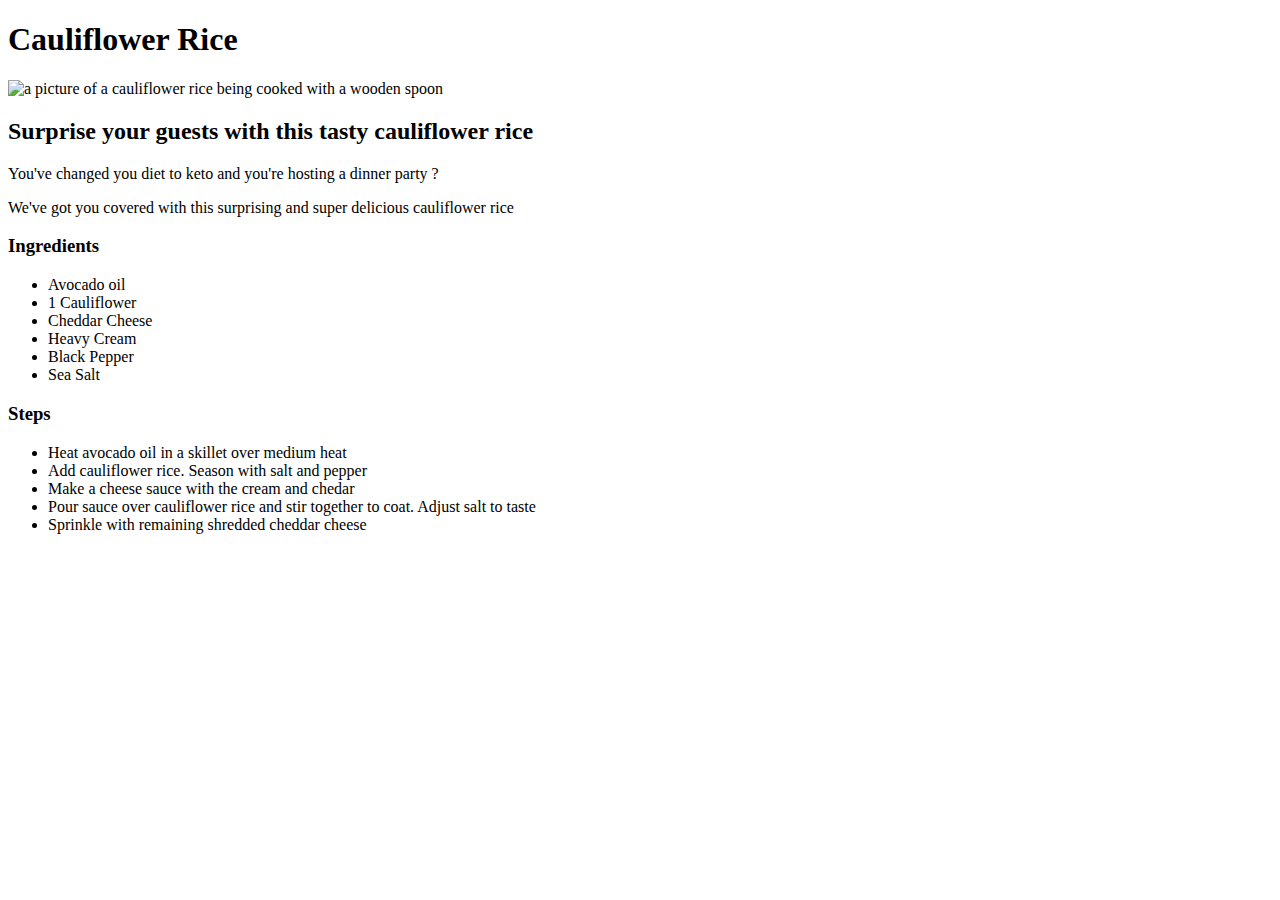
==== recipes/cauliflower-rice.html @ 0fa517c6 "Feat: finalisation des recettes" ====
<!DOCTYPE html>
<html lang="fr">
    <head>
        <meta charset="utf-8">
        <title>Cauliflower Rice</title>
    </head>
    
    <body>
        <h1>Cauliflower Rice</h1>

        <img src="https://www.inspiredtaste.net/wp-content/uploads/2023/06/Easy-Cauliflower-Rice-Recipe-Video.jpg" alt="a picture of a cauliflower rice being cooked with a wooden spoon" width="700" height="467">

        <h2>Surprise your guests with this tasty cauliflower rice</h2>

        <p>You've changed you diet to keto and you're hosting a dinner party ? </p>
        
        <p>We've got you covered with this surprising and super delicious cauliflower rice</p>

        <h3>Ingredients</h3>
        <ul>
            <li>Avocado oil</li>
            <li>1 Cauliflower</li>
            <li>Cheddar Cheese</li>
            <li>Heavy Cream</li>
            <li>Black Pepper</li>
            <li>Sea Salt</li>
        </ul>

        <h3>Steps</h3>
        <ul>
            <li>Heat avocado oil in a skillet over medium heat</li>
            <li>Add cauliflower rice. Season with salt and pepper</li>
            <li>Make a cheese sauce with the cream and chedar</li>
            <li>Pour sauce over cauliflower rice and stir together to coat. Adjust salt to taste</li>
            <li>Sprinkle with remaining shredded cheddar cheese</li>
        </ul>

    </body>
</html>
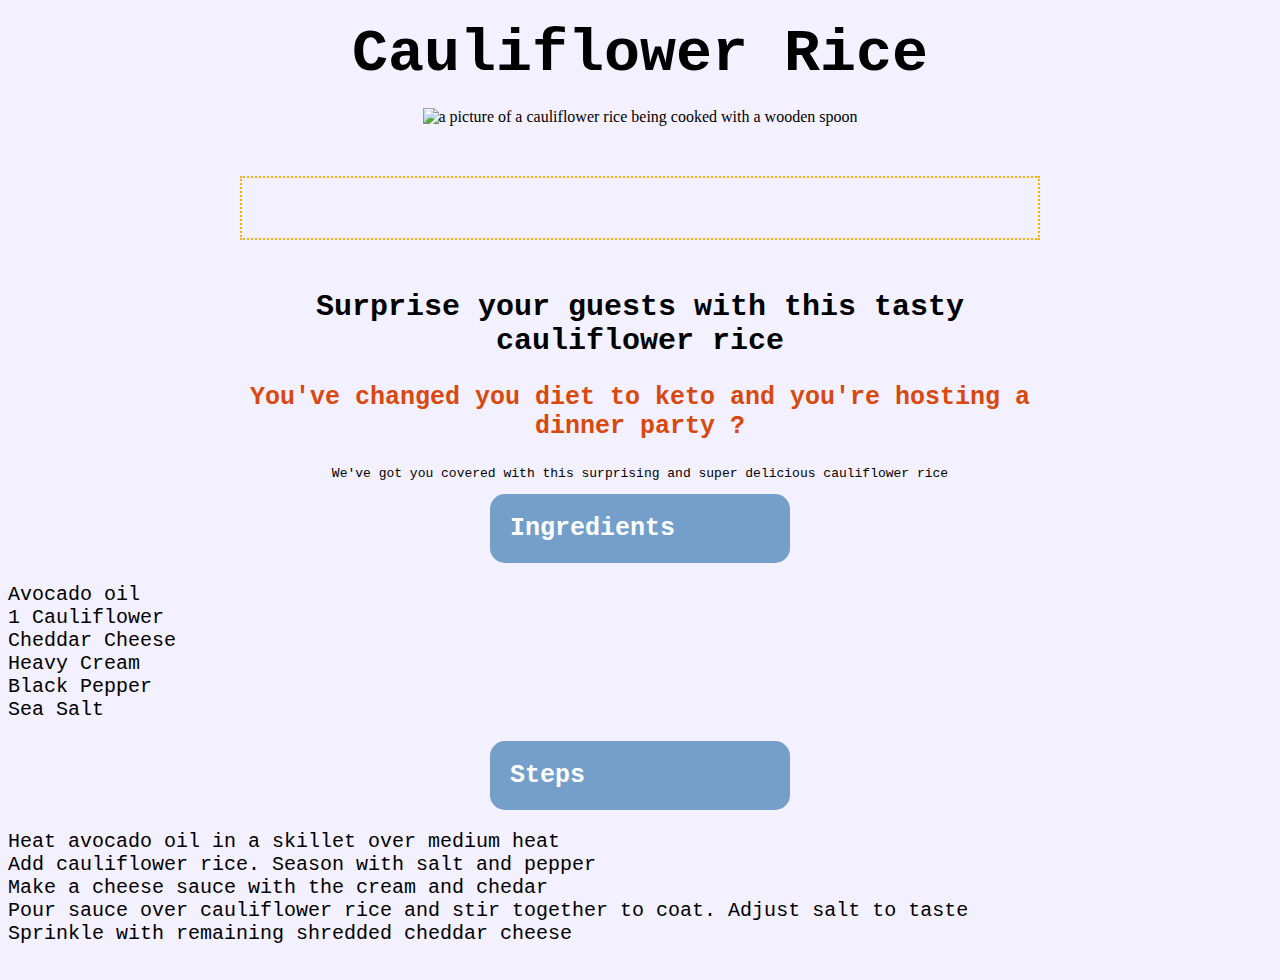
==== commit 35639ecc: "Style: ajouter du css pour rendre la page agréable" ====
--- a/recipes/cauliflower-rice.html
+++ b/recipes/cauliflower-rice.html
@@ -3,37 +3,40 @@
     <head>
         <meta charset="utf-8">
         <title>Cauliflower Rice</title>
+        <link rel="stylesheet" href="../styles.css">
     </head>
-    
+
     <body>
-        <h1>Cauliflower Rice</h1>
+        <h1 class="main-title">Cauliflower Rice</h1>
 
-        <img src="https://www.inspiredtaste.net/wp-content/uploads/2023/06/Easy-Cauliflower-Rice-Recipe-Video.jpg" alt="a picture of a cauliflower rice being cooked with a wooden spoon" width="700" height="467">
+        <div class="main-content">
+            <img src="https://www.inspiredtaste.net/wp-content/uploads/2023/06/Easy-Cauliflower-Rice-Recipe-Video.jpg" alt="a picture of a cauliflower rice being cooked with a wooden spoon" width="700" height="467">
 
-        <h2>Surprise your guests with this tasty cauliflower rice</h2>
+            <div class="introduction"></div>
+                <h2>Surprise your guests with this tasty cauliflower rice</h2>
 
-        <p>You've changed you diet to keto and you're hosting a dinner party ? </p>
-        
-        <p>We've got you covered with this surprising and super delicious cauliflower rice</p>
+                <p class="main-intro">You've changed you diet to keto and you're hosting a dinner party ? </p>
 
-        <h3>Ingredients</h3>
-        <ul>
-            <li>Avocado oil</li>
-            <li>1 Cauliflower</li>
-            <li>Cheddar Cheese</li>
-            <li>Heavy Cream</li>
-            <li>Black Pepper</li>
-            <li>Sea Salt</li>
-        </ul>
+                <p>We've got you covered with this surprising and super delicious cauliflower rice</p>
+            </div>
+            <h3>Ingredients</h3>
+            <ul>
+                <li>Avocado oil</li>
+                <li>1 Cauliflower</li>
+                <li>Cheddar Cheese</li>
+                <li>Heavy Cream</li>
+                <li>Black Pepper</li>
+                <li>Sea Salt</li>
+            </ul>
 
-        <h3>Steps</h3>
-        <ul>
-            <li>Heat avocado oil in a skillet over medium heat</li>
-            <li>Add cauliflower rice. Season with salt and pepper</li>
-            <li>Make a cheese sauce with the cream and chedar</li>
-            <li>Pour sauce over cauliflower rice and stir together to coat. Adjust salt to taste</li>
-            <li>Sprinkle with remaining shredded cheddar cheese</li>
-        </ul>
-
+            <h3>Steps</h3>
+            <ul>
+                <li>Heat avocado oil in a skillet over medium heat</li>
+                <li>Add cauliflower rice. Season with salt and pepper</li>
+                <li>Make a cheese sauce with the cream and chedar</li>
+                <li>Pour sauce over cauliflower rice and stir together to coat. Adjust salt to taste</li>
+                <li>Sprinkle with remaining shredded cheddar cheese</li>
+            </ul>
+        </div>
     </body>
 </html>--- a/styles.css
+++ b/styles.css
@@ -0,0 +1,66 @@
+*,
+::before,
+::after {
+    box-sizing: border-box;
+}
+
+body {
+    background-color: #f3f0ff;
+}
+
+.main-title {
+    font-family: Impact, Haettenschweiler, 'Arial Narrow Bold', monospace;
+    font-size: 60px;
+    width: fit-content;
+    margin: 20px auto;
+}
+
+/* img {
+    margin-bottom: 30px;
+} */
+
+.main-content {
+    width: 800px;
+    margin: 0 auto;
+    text-align: center;
+}
+
+ul {
+    list-style-type: none;
+    padding: 0;
+    font-size: 20px;
+    /* width: 500px; */
+}
+
+h2 {
+    font-size: 30px;
+}
+
+h3 {
+    background-color: #749FCA;
+    padding: 20px;
+    width: 300px;
+    margin: 0 auto;
+    font-family: Verdana, Geneva, Tahoma, monospace;
+    color: #ffffff;
+    font-weight: 900;
+    font-size: 25px;
+    border-radius: 15px;
+}
+
+.main-intro {
+    color: #d9480f;
+    font-weight: 700;
+    font-size: 25px;
+}
+
+ul, p, h2 {
+    font-family: monospace ;
+}
+
+
+.introduction {
+    margin: 50px auto;
+    border: #fab005 dotted 2px;
+    padding: 30px;
+}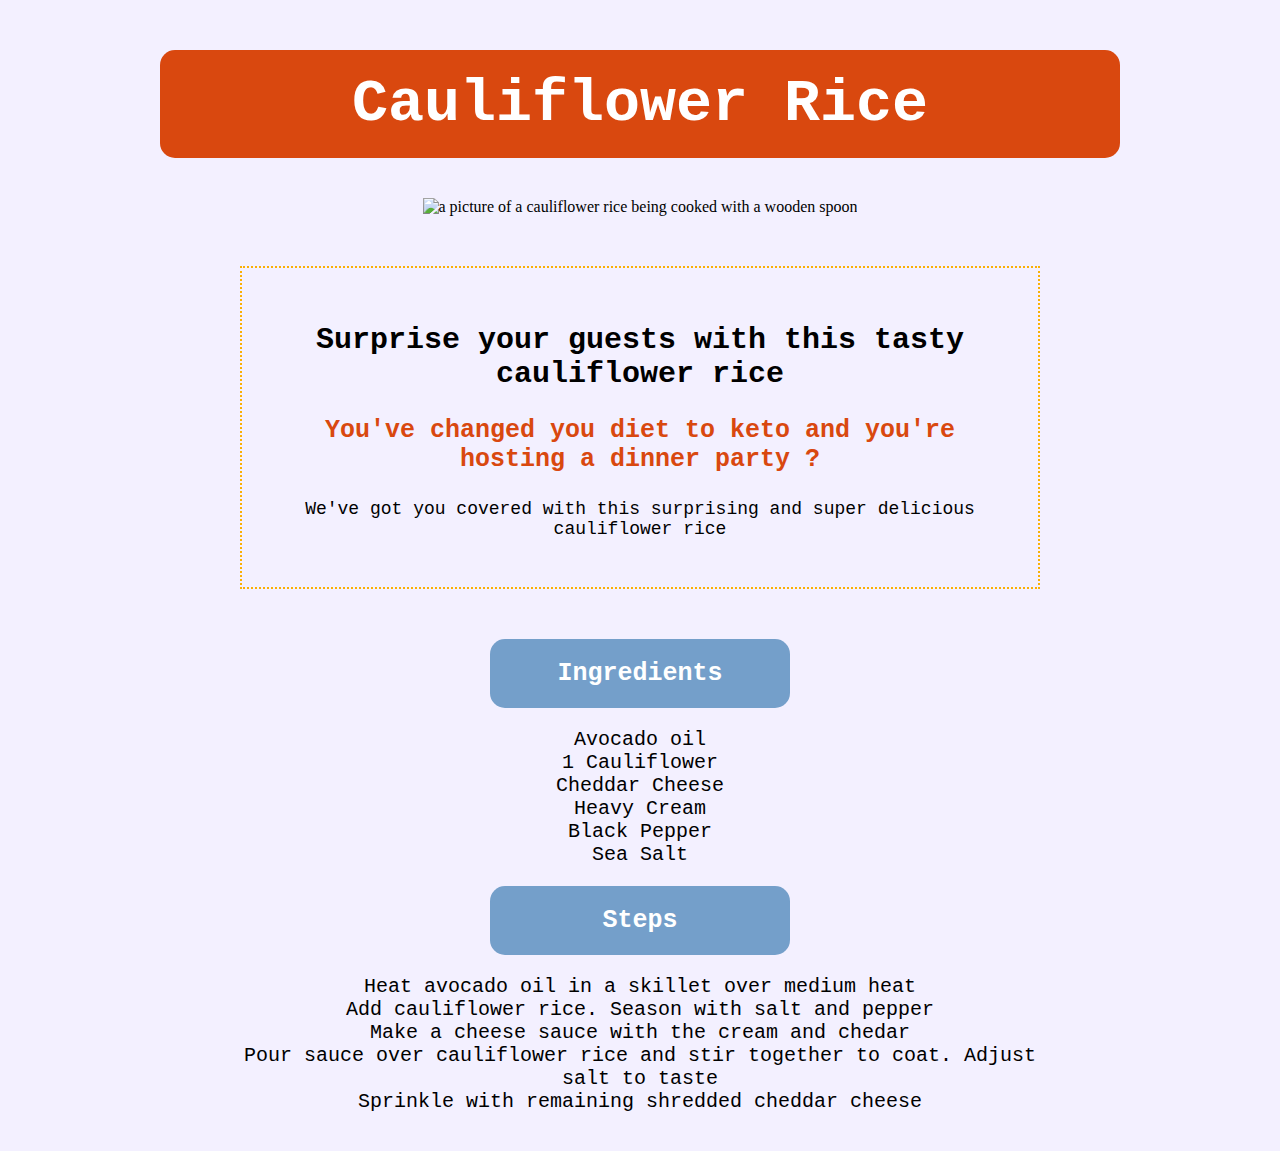
==== commit 7e7a24c9: "Style: améliorations via ajout de couleurs et de mise en page" ====
--- a/recipes/cauliflower-rice.html
+++ b/recipes/cauliflower-rice.html
@@ -12,12 +12,12 @@
         <div class="main-content">
             <img src="https://www.inspiredtaste.net/wp-content/uploads/2023/06/Easy-Cauliflower-Rice-Recipe-Video.jpg" alt="a picture of a cauliflower rice being cooked with a wooden spoon" width="700" height="467">
 
-            <div class="introduction"></div>
+            <div class="introduction">
                 <h2>Surprise your guests with this tasty cauliflower rice</h2>
 
                 <p class="main-intro">You've changed you diet to keto and you're hosting a dinner party ? </p>
 
-                <p>We've got you covered with this surprising and super delicious cauliflower rice</p>
+                <p class="intro-details">We've got you covered with this surprising and super delicious cauliflower rice</p>
             </div>
             <h3>Ingredients</h3>
             <ul>
--- a/styles.css
+++ b/styles.css
@@ -6,18 +6,19 @@
 
 body {
     background-color: #f3f0ff;
+    margin: 0;
 }
 
 .main-title {
     font-family: Impact, Haettenschweiler, 'Arial Narrow Bold', monospace;
     font-size: 60px;
-    width: fit-content;
-    margin: 20px auto;
+    width: 75%;
+    margin: 50px auto 40px;
+    color: white;
+    background-color: #d9480f;
+    padding: 20px;
+    text-align: center;
 }
-
-/* img {
-    margin-bottom: 30px;
-} */
 
 .main-content {
     width: 800px;
@@ -29,10 +30,9 @@
     list-style-type: none;
     padding: 0;
     font-size: 20px;
-    /* width: 500px; */
 }
 
-h2 {
+h2, .recipes-list {
     font-size: 30px;
 }
 
@@ -44,23 +44,54 @@
     font-family: Verdana, Geneva, Tahoma, monospace;
     color: #ffffff;
     font-weight: 900;
-    font-size: 25px;
-    border-radius: 15px;
 }
 
 .main-intro {
     color: #d9480f;
+}
+
+h3, .main-intro {
+    font-size: 25px;
+}
+
+.main-intro, .recipes-list {
     font-weight: 700;
-    font-size: 25px;
 }
 
 ul, p, h2 {
     font-family: monospace ;
 }
 
-
-.introduction {
+.introduction, .recipes-list {
     margin: 50px auto;
     border: #fab005 dotted 2px;
     padding: 30px;
+}
+
+a {
+    text-decoration: none;
+}
+
+.recipe {
+    margin: 20px;
+}
+
+.recipes-list {
+    text-align: center;
+    width: 70%;
+}
+
+.intro-details {
+    font-size: 18px;
+}
+
+h1, h3 {
+    border-radius: 15px;
+}
+
+.bottom-color {
+    width: 100%;
+    height: 350px;
+    background-color: #ffe8cc;
+    margin-top: 100px;
 }